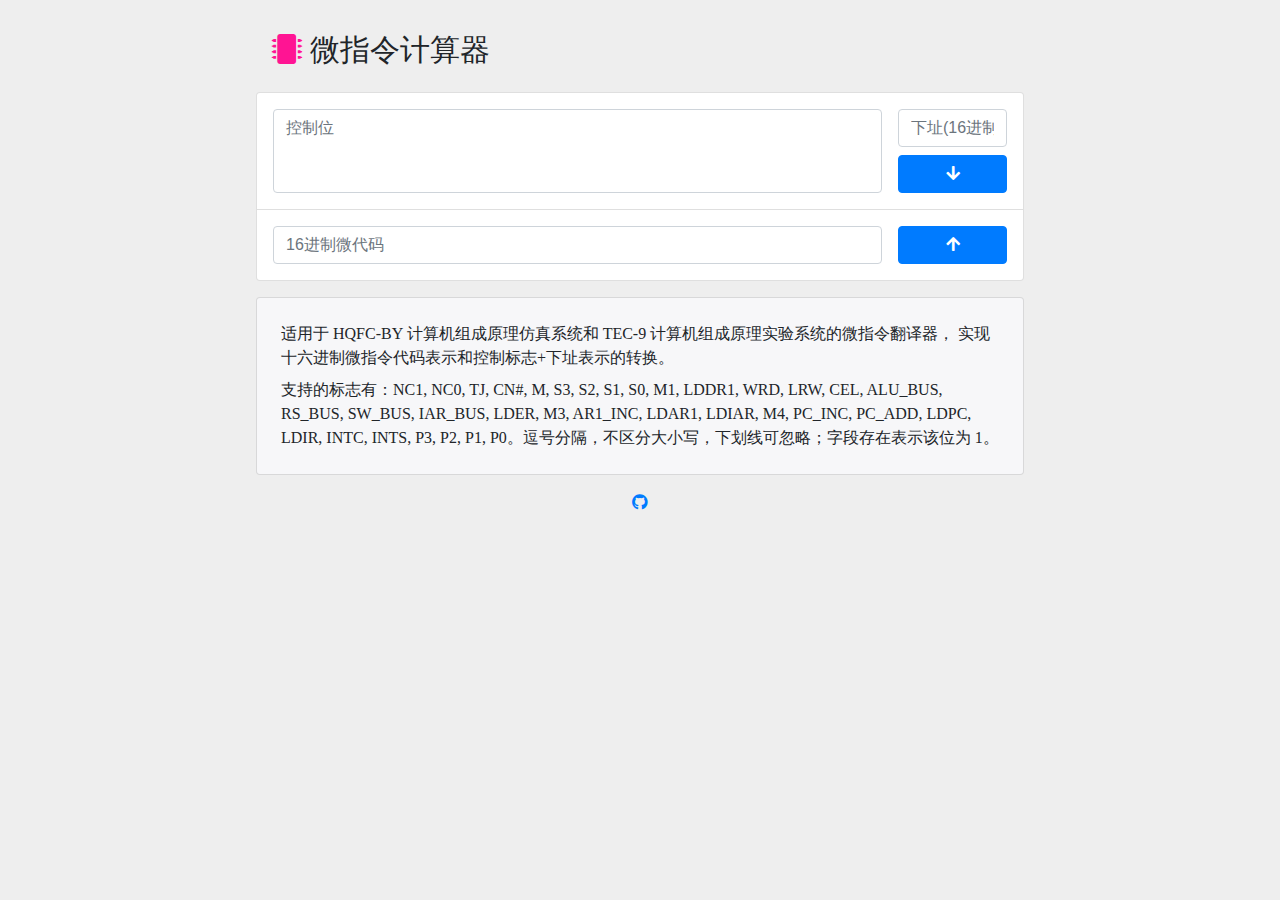
==== src/main/resources/index.html @ 788e8f4a "first version" ====
<!DOCTYPE html>
<html>

<head>
    <meta charset="utf-8">
    <meta name="viewport" content="width=device-width, initial-scale=1, shrink-to-fit=no">
    <title>微指令计算器</title>
    <link href="https://cdn.bootcdn.net/ajax/libs/twitter-bootstrap/4.4.1/css/bootstrap.min.css" rel="stylesheet">
    <link href="https://cdn.bootcdn.net/ajax/libs/font-awesome/5.13.1/css/all.min.css" rel="stylesheet">
    <link href="style.css" rel="stylesheet">
</head>

<body>
<div class="container">
    <h1><span class="fas fa-microchip" style="color:deeppink;"></span> 微指令计算器</h1>

    <div class="card card-top">
        <div class="row">
            <div class="col col-10">
                <textarea id="controlbits" placeholder="控制位" class="form-control"
                          style="height: 100%; resize: none;"></textarea>
            </div>
            <div class="col col-2">
                <input type="text" id="nextaddr" placeholder="下址(16进制)" class="form-control"
                       style="margin-bottom: 8px;">
                <button type="button" id="b2h" class="btn btn-block btn-primary" onclick="encode()">
                    <span class="fas fa-arrow-down"></span>
                </button>
            </div>
        </div>
    </div>

    <div class="card card-bottom">
        <div class="row">
            <div class="col col-10">
                <input type="text" id="hex" placeholder="16进制微代码" class="form-control">
            </div>
            <div class="col col-2">
                <button type="button" id="h2b" class="btn btn-block btn-primary" onclick="decode()">
                    <span class="fas fa-arrow-up"></span>
                </button>
            </div>
        </div>
    </div>

    <div class="card card-additional">
        <div class="row">
            <div class="col">
                <div id="readme">
                    <p>适用于 HQFC-BY 计算机组成原理仿真系统和 TEC-9 计算机组成原理实验系统的微指令翻译器，
                        实现十六进制微指令代码表示和控制标志+下址表示的转换。</p>
                    <p>支持的标志有：NC1, NC0, TJ, CN#, M, S3, S2, S1, S0, M1, LDDR1, WRD, LRW, CEL, ALU_BUS,
                        RS_BUS, SW_BUS, IAR_BUS, LDER, M3, AR1_INC, LDAR1, LDIAR, M4, PC_INC, PC_ADD, LDPC,
                        LDIR, INTC, INTS, P3, P2, P1, P0。逗号分隔，不区分大小写，下划线可忽略；字段存在表示该位为 1。</p>
                </div>
            </div>
        </div>
    </div>

    <div style="margin-top:16px;">
        <p style="text-align:center;">
            <a href="https://github.com/" target="_blank">
                <span class="fab fa-github"></span>
            </a>
        </p>
    </div>
</div>

<script src="https://cdn.bootcdn.net/ajax/libs/jquery/3.5.0/jquery.slim.min.js"></script>
<script src="https://cdn.bootcdn.net/ajax/libs/twitter-bootstrap/4.4.1/js/bootstrap.bundle.min.js"></script>
<script src="ucode.js"></script>
<script>
    Number.prototype.pad = function (size, base) {
        let s = this.toString(base)
        while (s.length < size) {
            s = "0" + s
        }
        return s
    }

    function encode() {
        let bits = $('#controlbits').val().replace(/\s/g, '')
        let next = parseInt($('#nextaddr').val(), 16)
        let res = ucode.encode(bits, next)

        let s = res === null ? 'error' : res.map(x => x.pad(2, 16)).join(' ').toUpperCase();
        $('#hex').val(s)
    }

    function decode() {
        let hex = $('#hex').val().replace(/\s/g, '')
        let res = ucode.decode(hex)

        if (res === null) {
            $('#controlbits').val('error')
            return
        }

        let bits = res.first.join(', ')
        let next = res.second
        $('#controlbits').val(bits)
        $('#nextaddr').val(next)
    }
</script>
</body>

</html>
---- src/main/resources/style.css ----
body {
    background-color: #eee
}

h1 {
    font-size: 30px;
    padding: 16px;
}

img {
    width: 100%;
    padding: 16px;
}

p {
    margin: 8px;
    font-family: serif;
}

.container {
    width: 100%;
    max-width: 800px;
    padding: 16px;
    margin: auto;
}

.row {
    margin: 0px;
}

.col {
    padding: 0 8px;
}

.card {
    padding: 16px 8px;
}

.card-top {
    border-bottom-left-radius: 0;
    border-bottom-right-radius: 0;
    margin-bottom: -1px;
}

.card-body {
    border-radius: 0;
    margin-bottom: -1px;
}

.card-bottom {
    border-top-left-radius: 0;
    border-top-right-radius: 0;
}

.card-additional {
    margin-top: 16px;
    background-color: #f7f7f9;
}
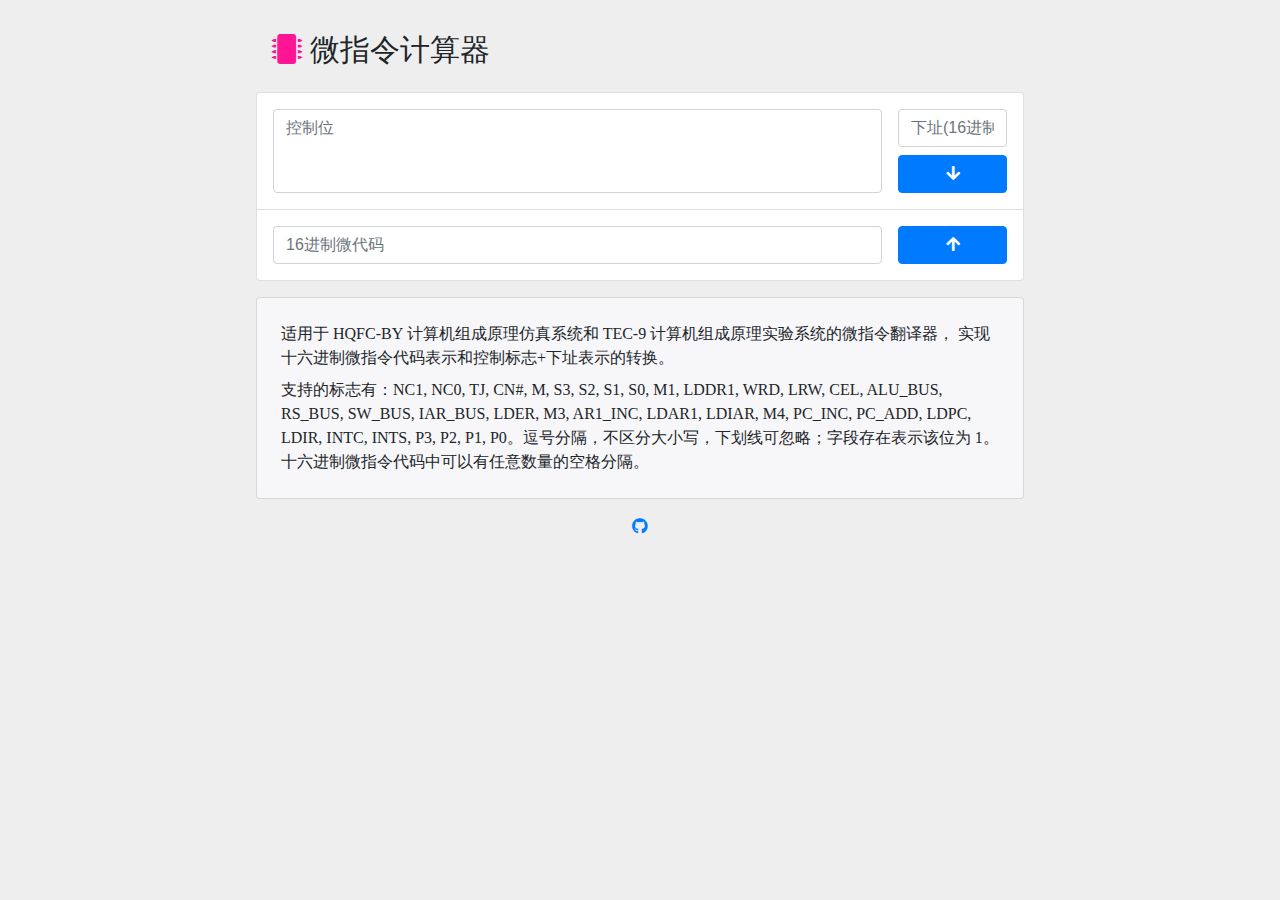
==== commit d6a702a8: "input event and shortcut" ====
--- a/src/main/resources/index.html
+++ b/src/main/resources/index.html
@@ -18,11 +18,11 @@
         <div class="row">
             <div class="col col-10">
                 <textarea id="controlbits" placeholder="控制位" class="form-control"
-                          style="height: 100%; resize: none;"></textarea>
+                          style="height: 100%; resize: none; text-transform:uppercase;"></textarea>
             </div>
             <div class="col col-2">
-                <input type="text" id="nextaddr" placeholder="下址(16进制)" class="form-control"
-                       style="margin-bottom: 8px;">
+                <input type="text" id="nextaddr" placeholder="下址(16进制)" class="form-control" maxlength="2"
+                       style="margin-bottom: 8px; text-transform:uppercase;">
                 <button type="button" id="b2h" class="btn btn-block btn-primary" onclick="encode()">
                     <span class="fas fa-arrow-down"></span>
                 </button>
@@ -33,7 +33,8 @@
     <div class="card card-bottom">
         <div class="row">
             <div class="col col-10">
-                <input type="text" id="hex" placeholder="16进制微代码" class="form-control">
+                <input type="text" id="hex" placeholder="16进制微代码" class="form-control" maxlength="14"
+                       style="text-transform:uppercase;">
             </div>
             <div class="col col-2">
                 <button type="button" id="h2b" class="btn btn-block btn-primary" onclick="decode()">
@@ -51,7 +52,8 @@
                         实现十六进制微指令代码表示和控制标志+下址表示的转换。</p>
                     <p>支持的标志有：NC1, NC0, TJ, CN#, M, S3, S2, S1, S0, M1, LDDR1, WRD, LRW, CEL, ALU_BUS,
                         RS_BUS, SW_BUS, IAR_BUS, LDER, M3, AR1_INC, LDAR1, LDIAR, M4, PC_INC, PC_ADD, LDPC,
-                        LDIR, INTC, INTS, P3, P2, P1, P0。逗号分隔，不区分大小写，下划线可忽略；字段存在表示该位为 1。</p>
+                        LDIR, INTC, INTS, P3, P2, P1, P0。逗号分隔，不区分大小写，下划线可忽略；字段存在表示该位为 1。
+                        十六进制微指令代码中可以有任意数量的空格分隔。</p>
                 </div>
             </div>
         </div>
@@ -59,7 +61,7 @@
 
     <div style="margin-top:16px;">
         <p style="text-align:center;">
-            <a href="https://github.com/" target="_blank">
+            <a href="https://github.com/rewqazxv/HQFC-ucode" target="_blank">
                 <span class="fab fa-github"></span>
             </a>
         </p>
@@ -70,38 +72,68 @@
 <script src="https://cdn.bootcdn.net/ajax/libs/twitter-bootstrap/4.4.1/js/bootstrap.bundle.min.js"></script>
 <script src="ucode.js"></script>
 <script>
+    let ebits = $('#controlbits')
+    let enext = $('#nextaddr')
+    let ehex = $('#hex')
+
+    for (let i of [ebits, enext]) {
+        i.on('input', () => {
+            ehex.val('')
+        })
+        i.on('keydown', (e) => {
+            if (e.key === 'Enter') {
+                e.preventDefault()
+                encode()
+            }
+        })
+    }
+
+    ehex.on('input', () => {
+        ebits.val('')
+        enext.val('')
+        let s = ehex.val().replace(/\s/g, '').replace(/..(?!$)/g, '$& ');
+        ehex.val(s)
+    })
+    ehex.on('keydown', (e) => {
+        if (e.key === 'Enter') {
+            e.preventDefault()
+            decode()
+        }
+    })
+
     Number.prototype.pad = function (size, base) {
         let s = this.toString(base)
-        while (s.length < size) {
-            s = "0" + s
+        if (s.length < size) {
+            s = '0'.repeat(size - s.length) + s
         }
         return s
     }
 
     function encode() {
-        let bits = $('#controlbits').val().replace(/\s/g, '')
-        let next = parseInt($('#nextaddr').val(), 16)
-        let res = ucode.encode(bits, next)
+        let bits = ebits.val().replace(/\s/g, '')
+        let next = parseInt(enext.val(), 16)
+        let res = isNaN(next) ? null : ucode.encode(bits, next)
 
-        let s = res === null ? 'error' : res.map(x => x.pad(2, 16)).join(' ').toUpperCase();
-        $('#hex').val(s)
+        let s = res === null ? 'error' : res.map(x => x.pad(2, 16)).join(' ')
+        ehex.val(s)
+        enext.val(next.pad(2, 16))
     }
 
     function decode() {
-        let hex = $('#hex').val().replace(/\s/g, '')
-        let res = ucode.decode(hex)
+        let hex = ehex.val().replace(/\s/g, '')
+        let res = hex.length === 10 ? ucode.decode(hex) : null
 
         if (res === null) {
-            $('#controlbits').val('error')
+            ebits.val('error')
             return
         }
 
         let bits = res.first.join(', ')
         let next = res.second
-        $('#controlbits').val(bits)
-        $('#nextaddr').val(next)
+        ebits.val(bits)
+        enext.val(next.pad(2, 16))
     }
 </script>
 </body>
 
-</html>+</html>
--- a/src/main/resources/style.css
+++ b/src/main/resources/style.css
@@ -55,4 +55,4 @@
 .card-additional {
     margin-top: 16px;
     background-color: #f7f7f9;
-}+}
